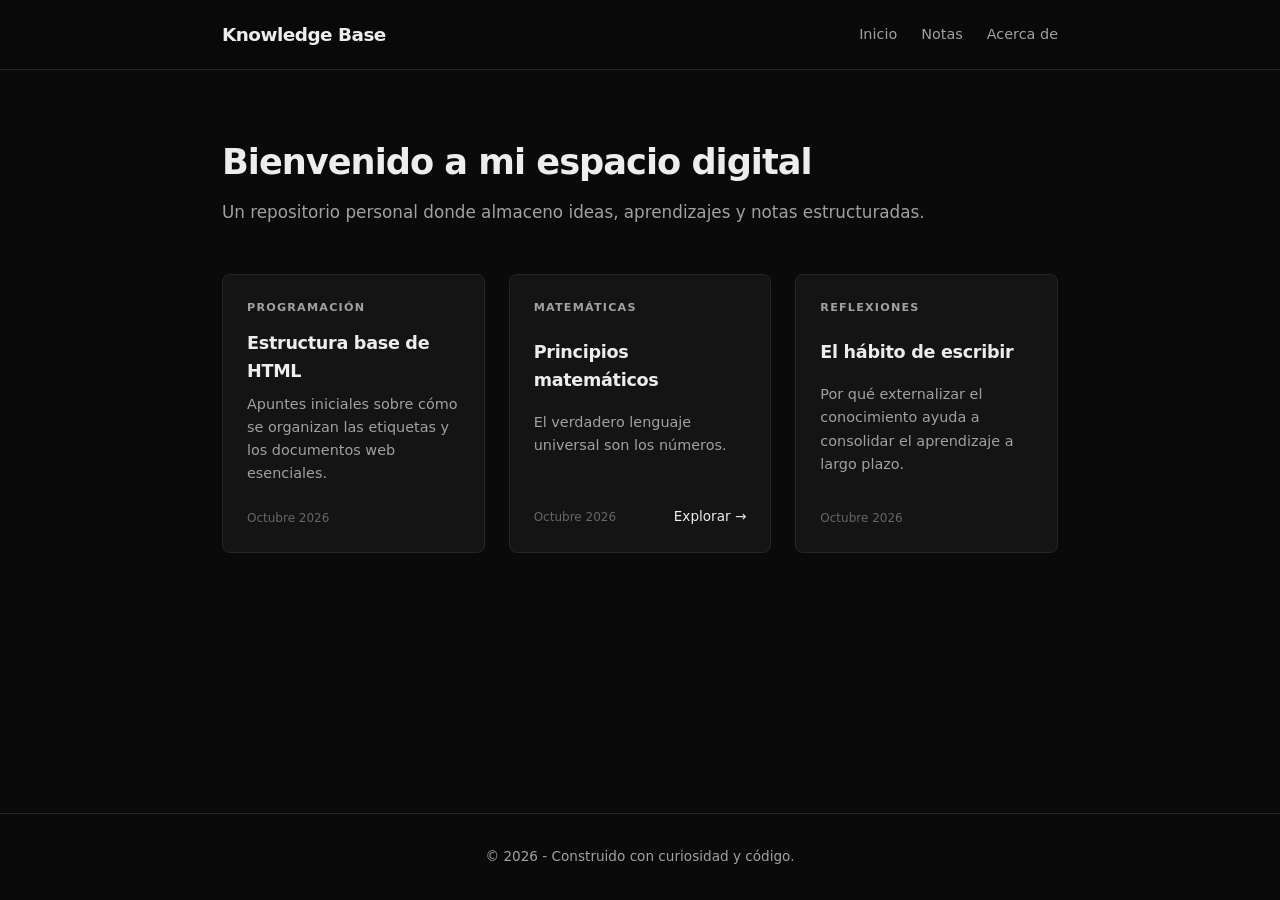
==== index.html @ d9e1a801 "Add files via upload" ====
<!DOCTYPE html>
<html lang="es">
<head>
    <meta charset="UTF-8">
    <meta name="viewport" content="width=device-width, initial-scale=1.0">
    <title>Mi Base de Conocimiento</title>
    <!-- Enlace al archivo CSS externo -->
    <link rel="stylesheet" href="style.css">
</head>
<body>
    <!-- Cabecera de la página -->
    <header class="site-header">
        <div class="container">
            <h1 class="logo">Knowledge Base</h1>
            <nav class="nav-links">
                <a href="#inicio">Inicio</a>
                <a href="#notas">Notas</a>
                <a href="#acerca">Acerca de</a>
            </nav>
        </div>
    </header>

    <!-- Contenido Principal -->
    <main class="main-content container">
        <section id="inicio" class="hero">
            <h2>Bienvenido a mi espacio digital</h2>
            <p>Un repositorio personal donde almaceno ideas, aprendizajes y notas estructuradas.</p>
        </section>

        <!-- Cuadrícula de Notas / Artículos -->
        <section id="notas" class="knowledge-grid">
            <article class="card">
                <span class="tag">Programación</span>
                <h3>Estructura base de HTML</h3>
                <p>Apuntes iniciales sobre cómo se organizan las etiquetas y los documentos web esenciales.</p>
                <span class="date">Octubre 2026</span>
            </article>

			<article class="card">
			    <span class="tag">Matemáticas</span>
			    <h3>Principios matemáticos</h3>
			    <p>El verdadero lenguaje universal son los números.</p>
			    <div class="card-footer">
			        <span class="date">Octubre 2026</span>
			        <a href="Matematicas.html" class="action-link">Explorar &rarr;</a>
			    </div>
			</article>

            <article class="card">
                <span class="tag">Reflexiones</span>
                <h3>El hábito de escribir</h3>
                <p>Por qué externalizar el conocimiento ayuda a consolidar el aprendizaje a largo plazo.</p>
                <span class="date">Octubre 2026</span>
            </article>
        </section>
    </main>

    <!-- Pie de página -->
    <footer class="site-footer">
        <div class="container">
            <p>&copy; 2026 - Construido con curiosidad y código.</p>
        </div>
    </footer>
</body>
</html>
---- style.css ----
/* Variables y Configuración Global */
:root {
    --bg-color: #0a0a0a;
    --card-bg: #141414;
    --text-primary: #ededed;
    --text-secondary: #a1a1a1;
    --border-color: #262626;
    --font-sans: system-ui, -apple-system, BlinkMacSystemFont, 'Segoe UI', Roboto, Oxygen, Ubuntu, Cantarell, sans-serif;
}

* {
    margin: 0;
    padding: 0;
    box-sizing: border-box;
}

body {
    background-color: var(--bg-color);
    color: var(--text-primary);
    font-family: var(--font-sans);
    line-height: 1.6;
    display: flex;
    flex-direction: column;
    min-height: 100vh;
}

/* Contenedor principal para centrar contenido */
.container {
    width: 100%;
    max-width: 900px;
    margin: 0 auto;
    padding: 0 2rem;
}

/* Cabecera fija y minimalista */
.site-header {
    border-bottom: 1px solid var(--border-color);
    padding: 1.25rem 0;
    background-color: rgba(10, 10, 10, 0.85);
    backdrop-filter: blur(8px);
    position: sticky;
    top: 0;
    z-index: 10;
}

.site-header .container {
    display: flex;
    justify-content: space-between;
    align-items: center;
}

.logo {
    font-size: 1.15rem;
    font-weight: 600;
    letter-spacing: -0.5px;
    color: var(--text-primary);
}

.nav-links {
    display: flex;
    gap: 1.5rem;
}

.nav-links a {
    color: var(--text-secondary);
    text-decoration: none;
    font-size: 0.9rem;
    transition: color 0.2s ease;
}

.nav-links a:hover {
    color: var(--text-primary);
}

/* Sección Hero / Bienvenida */
.main-content {
    flex: 1;
    padding-top: 4rem;
    padding-bottom: 4rem;
}

.hero {
    margin-bottom: 3rem;
}

.hero h2 {
    font-size: 2.2rem;
    font-weight: 700;
    letter-spacing: -1px;
    margin-bottom: 0.5rem;
}

.hero p {
    color: var(--text-secondary);
    font-size: 1.05rem;
}

/* Cuadrícula de Tarjetas */
.knowledge-grid {
    display: grid;
    grid-template-columns: repeat(auto-fill, minmax(260px, 1fr));
    gap: 1.5rem;
}

.card {
    background-color: var(--card-bg);
    border: 1px solid var(--border-color);
    border-radius: 8px;
    padding: 1.5rem;
    display: flex;
    flex-direction: column;
    justify-content: space-between;
    transition: border-color 0.2s ease, transform 0.2s ease;
}

.card:hover {
    border-color: #404040;
    transform: translateY(-2px);
}

.tag {
    font-size: 0.7rem;
    text-transform: uppercase;
    letter-spacing: 1.2px;
    color: var(--text-secondary);
    margin-bottom: 0.75rem;
    font-weight: 600;
}

.card h3 {
    font-size: 1.1rem;
    font-weight: 600;
    margin-bottom: 0.5rem;
    letter-spacing: -0.3px;
}

.card p {
    color: var(--text-secondary);
    font-size: 0.9rem;
    margin-bottom: 1.5rem;
}

.date {
    font-size: 0.75rem;
    color: #666;
}

/* Pie de página */
.site-footer {
    border-top: 1px solid var(--border-color);
    padding: 2rem 0;
    text-align: center;
    color: var(--text-secondary);
    font-size: 0.85rem;
}

.card-footer {
    display: flex;
    justify-content: space-between;
    align-items: center;
    margin-top: 1rem;
}

.action-link {
    color: var(--text-primary);
    text-decoration: none;
    font-size: 0.85rem;
    font-weight: 500;
    transition: opacity 0.2s ease;
}

.action-link:hover {
    opacity: 0.7;
}
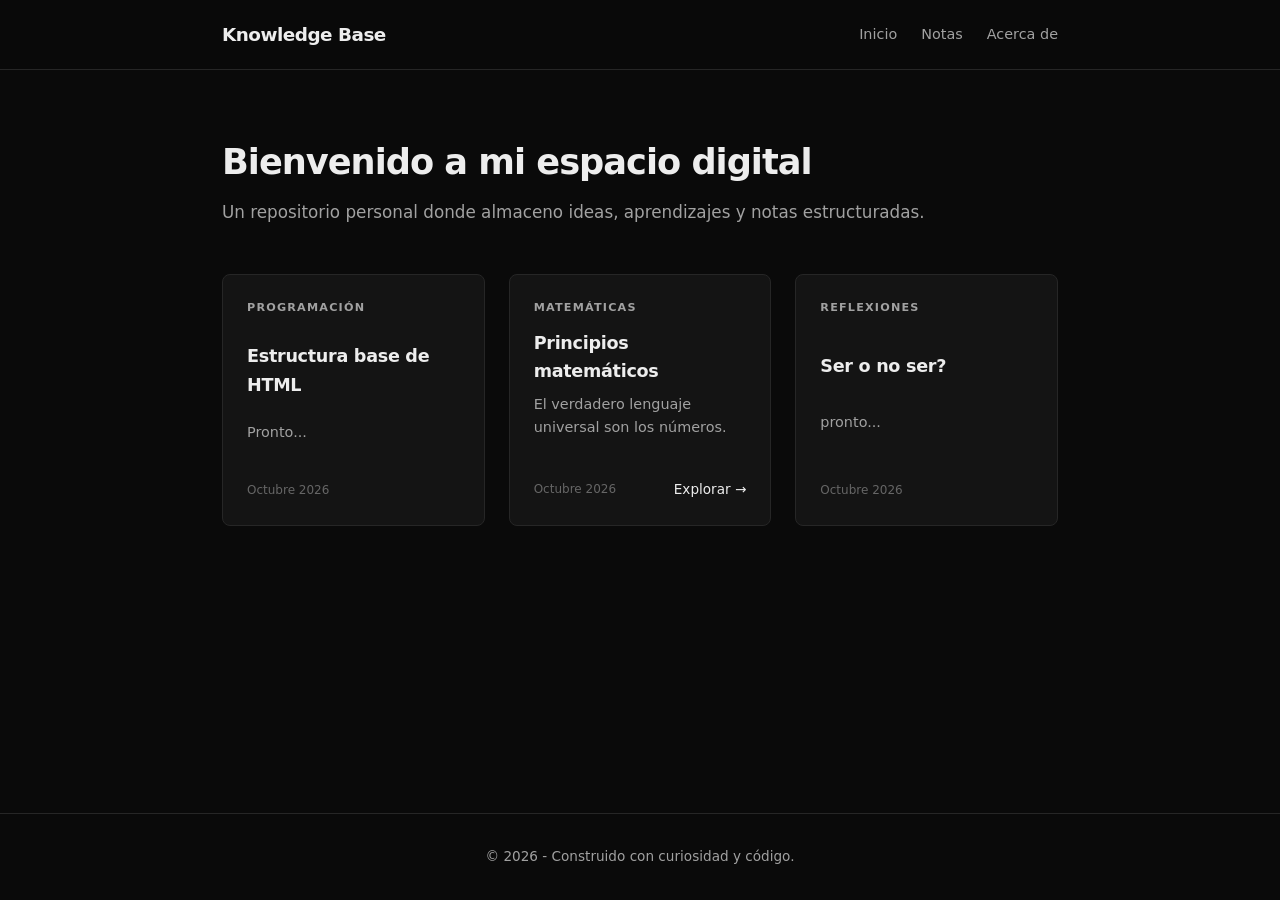
==== commit b2c1820b: "Add files via upload" ====
--- a/index.html
+++ b/index.html
@@ -32,7 +32,7 @@
             <article class="card">
                 <span class="tag">Programación</span>
                 <h3>Estructura base de HTML</h3>
-                <p>Apuntes iniciales sobre cómo se organizan las etiquetas y los documentos web esenciales.</p>
+                <p>Pronto...</p>
                 <span class="date">Octubre 2026</span>
             </article>
 
@@ -48,8 +48,8 @@
 
             <article class="card">
                 <span class="tag">Reflexiones</span>
-                <h3>El hábito de escribir</h3>
-                <p>Por qué externalizar el conocimiento ayuda a consolidar el aprendizaje a largo plazo.</p>
+                <h3>Ser o no ser?</h3>
+                <p>pronto...</p>
                 <span class="date">Octubre 2026</span>
             </article>
         </section>
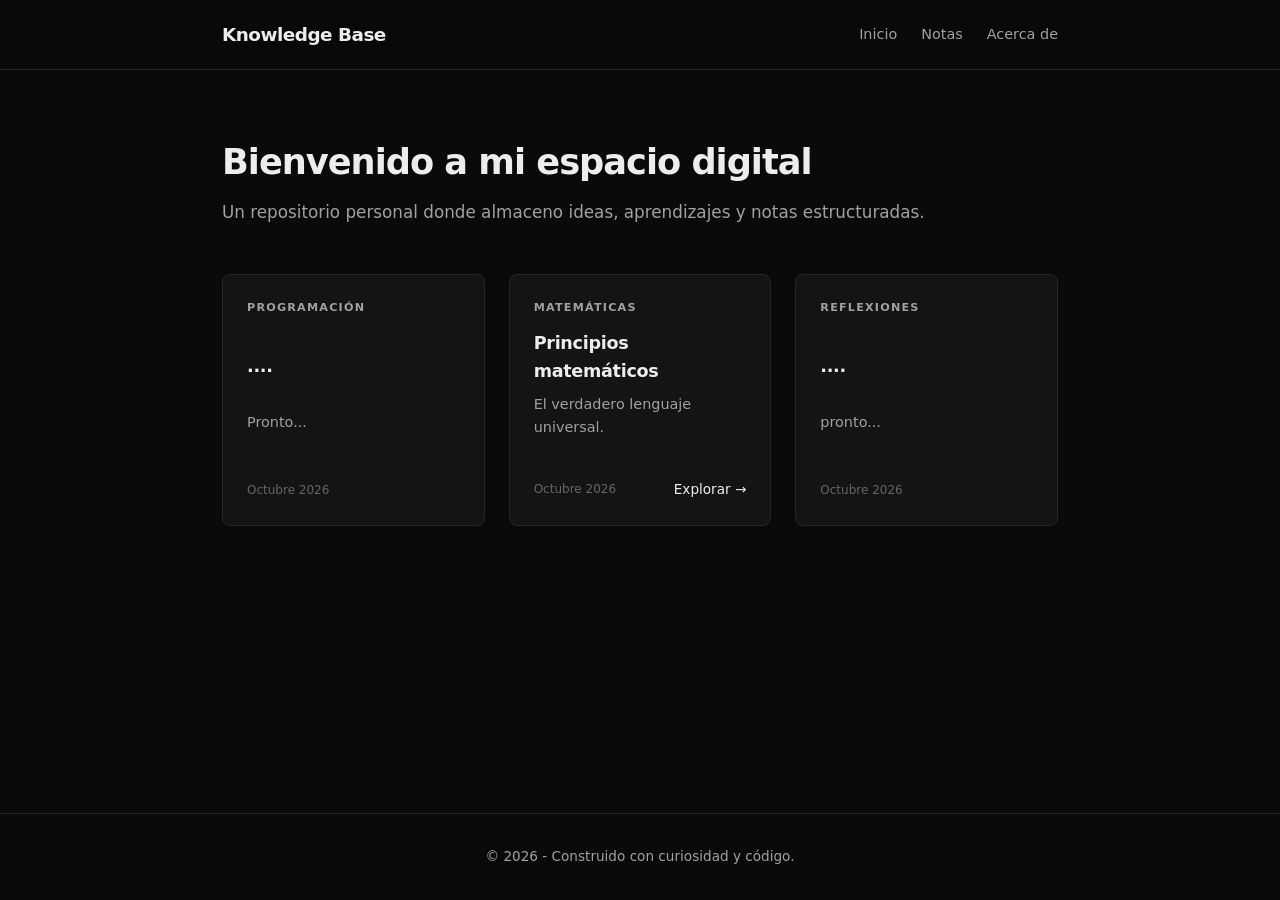
==== commit 502ed31f: "Add files via upload" ====
--- a/index.html
+++ b/index.html
@@ -31,7 +31,7 @@
         <section id="notas" class="knowledge-grid">
             <article class="card">
                 <span class="tag">Programación</span>
-                <h3>Estructura base de HTML</h3>
+                <h3>....</h3>
                 <p>Pronto...</p>
                 <span class="date">Octubre 2026</span>
             </article>
@@ -39,7 +39,7 @@
 			<article class="card">
 			    <span class="tag">Matemáticas</span>
 			    <h3>Principios matemáticos</h3>
-			    <p>El verdadero lenguaje universal son los números.</p>
+			    <p>El verdadero lenguaje universal.</p>
 			    <div class="card-footer">
 			        <span class="date">Octubre 2026</span>
 			        <a href="Matematicas.html" class="action-link">Explorar &rarr;</a>
@@ -48,7 +48,7 @@
 
             <article class="card">
                 <span class="tag">Reflexiones</span>
-                <h3>Ser o no ser?</h3>
+                <h3>....</h3>
                 <p>pronto...</p>
                 <span class="date">Octubre 2026</span>
             </article>
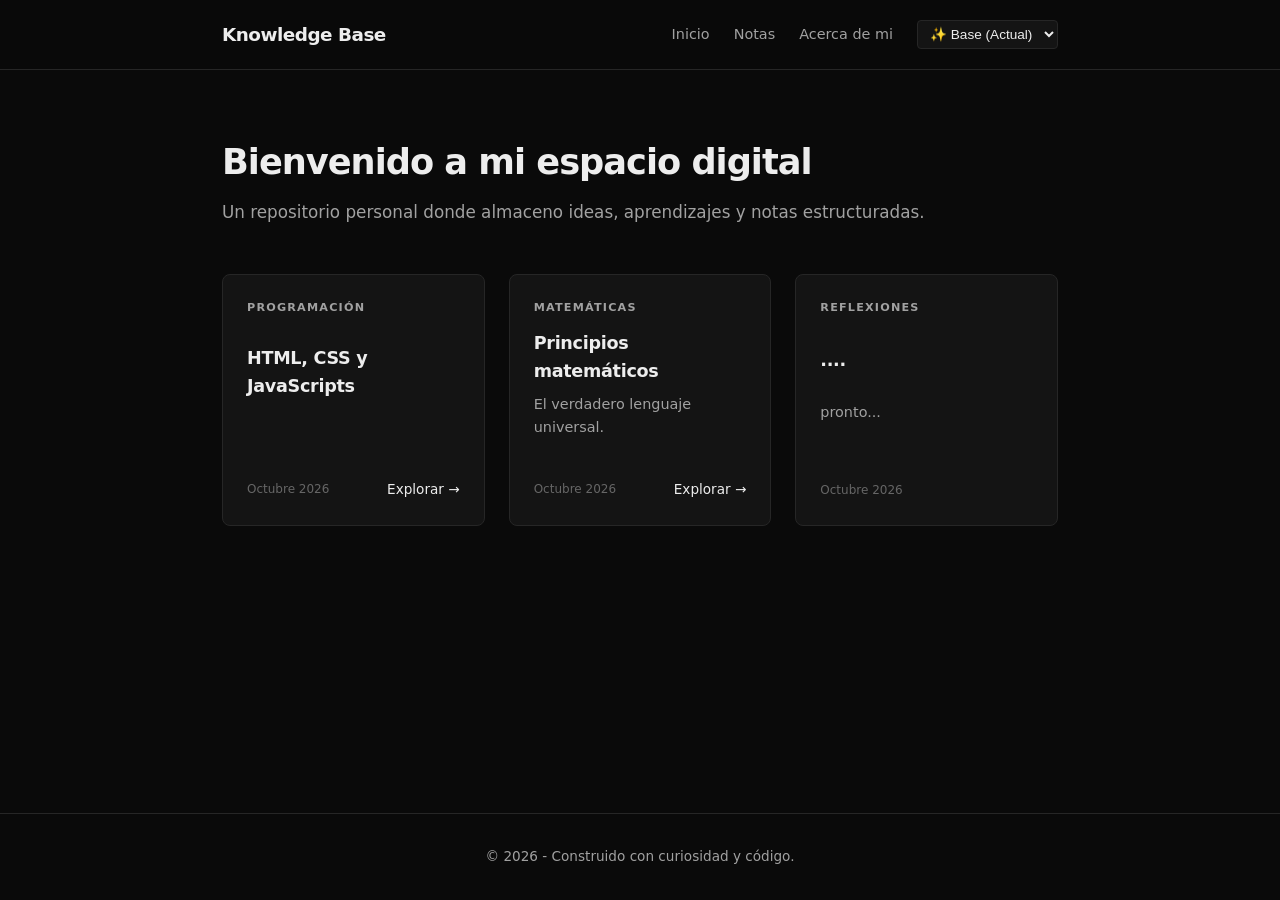
==== commit 48a5ae47: "Add files via upload" ====
--- a/index.html
+++ b/index.html
@@ -4,8 +4,239 @@
     <meta charset="UTF-8">
     <meta name="viewport" content="width=device-width, initial-scale=1.0">
     <title>Mi Base de Conocimiento</title>
-    <!-- Enlace al archivo CSS externo -->
-    <link rel="stylesheet" href="style.css">
+    
+    <!-- Script para el manejo del cambio de temas -->
+    <script>
+        function cambiarTema(tema) {
+            document.documentElement.classList.remove('theme-fallout', 'theme-cyberpunk');
+            if (tema !== 'default') {
+                document.documentElement.classList.add('theme-' + tema);
+            }
+            localStorage.setItem('user-theme', tema);
+        }
+        
+        (function() {
+            const temaGuardado = localStorage.getItem('user-theme') || 'default';
+            if (temaGuardado !== 'default') {
+                document.documentElement.classList.add('theme-' + temaGuardado);
+            }
+            window.addEventListener('DOMContentLoaded', () => {
+                const selector = document.getElementById('theme-selector');
+                if (selector) selector.value = temaGuardado;
+            });
+        })();
+    </script>
+
+    <style>
+        /* Variables y Configuración Global (Base + Temas) */
+        :root {
+            --bg-color: #0a0a0a;
+            --card-bg: #141414;
+            --text-primary: #ededed;
+            --text-secondary: #a1a1a1;
+            --border-color: #262626;
+            --font-sans: system-ui, -apple-system, BlinkMacSystemFont, 'Segoe UI', Roboto, Oxygen, Ubuntu, Cantarell, sans-serif;
+            --accent-hover: #404040;
+        }
+
+        html.theme-fallout {
+            --bg-color: #050f05;
+            --card-bg: #0c1c0c;
+            --text-primary: #33ff33;
+            --text-secondary: #1ea746;
+            --border-color: #1b4d1b;
+            --accent-hover: #22c55e;
+        }
+
+        html.theme-cyberpunk {
+            --bg-color: #080314;
+            --card-bg: #14082c;
+            --text-primary: #00f0ff;
+            --text-secondary: #c77dff;
+            --border-color: #ff007f;
+            --accent-hover: #ff007f;
+        }
+
+        * {
+            margin: 0;
+            padding: 0;
+            box-sizing: border-box;
+        }
+
+        body {
+            background-color: var(--bg-color);
+            color: var(--text-primary);
+            font-family: var(--font-sans);
+            line-height: 1.6;
+            display: flex;
+            flex-direction: column;
+            min-height: 100vh;
+        }
+
+        /* Contenedor principal para centrar contenido */
+        .container {
+            width: 100%;
+            max-width: 900px;
+            margin: 0 auto;
+            padding: 0 2rem;
+        }
+
+        /* Cabecera fija y minimalista */
+        .site-header {
+            border-bottom: 1px solid var(--border-color);
+            padding: 1.25rem 0;
+            background-color: rgba(10, 10, 10, 0.85);
+            backdrop-filter: blur(8px);
+            position: sticky;
+            top: 0;
+            z-index: 10;
+        }
+
+        .site-header .container {
+            display: flex;
+            justify-content: space-between;
+            align-items: center;
+            flex-wrap: wrap;
+            gap: 1rem;
+        }
+
+        .logo {
+            font-size: 1.15rem;
+            font-weight: 600;
+            letter-spacing: -0.5px;
+            color: var(--text-primary);
+        }
+
+        .nav-links {
+            display: flex;
+            gap: 1.5rem;
+            align-items: center;
+            flex-wrap: wrap;
+        }
+
+        .nav-links a {
+            color: var(--text-secondary);
+            text-decoration: none;
+            font-size: 0.9rem;
+            transition: color 0.2s ease;
+        }
+
+        .nav-links a:hover {
+            color: var(--text-primary);
+        }
+
+        /* Selector de temas personalizado */
+        .select-custom {
+            background: var(--card-bg);
+            color: var(--text-primary);
+            border: 1px solid var(--border-color);
+            padding: 0.3rem 0.5rem;
+            border-radius: 4px;
+            font-size: 0.85rem;
+            cursor: pointer;
+        }
+
+        /* Sección Hero / Bienvenida */
+        .main-content {
+            flex: 1;
+            padding-top: 4rem;
+            padding-bottom: 4rem;
+        }
+
+        .hero {
+            margin-bottom: 3rem;
+        }
+
+        .hero h2 {
+            font-size: 2.2rem;
+            font-weight: 700;
+            letter-spacing: -1px;
+            margin-bottom: 0.5rem;
+        }
+
+        .hero p {
+            color: var(--text-secondary);
+            font-size: 1.05rem;
+        }
+
+        /* Cuadrícula de Tarjetas */
+        .knowledge-grid {
+            display: grid;
+            grid-template-columns: repeat(auto-fill, minmax(260px, 1fr));
+            gap: 1.5rem;
+        }
+
+        .card {
+            background-color: var(--card-bg);
+            border: 1px solid var(--border-color);
+            border-radius: 8px;
+            padding: 1.5rem;
+            display: flex;
+            flex-direction: column;
+            justify-content: space-between;
+            transition: border-color 0.2s ease, transform 0.2s ease;
+        }
+
+        .card:hover {
+            border-color: var(--accent-hover);
+            transform: translateY(-2px);
+        }
+
+        .tag {
+            font-size: 0.7rem;
+            text-transform: uppercase;
+            letter-spacing: 1.2px;
+            color: var(--text-secondary);
+            margin-bottom: 0.75rem;
+            font-weight: 600;
+        }
+
+        .card h3 {
+            font-size: 1.1rem;
+            font-weight: 600;
+            margin-bottom: 0.5rem;
+            letter-spacing: -0.3px;
+        }
+
+        .card p {
+            color: var(--text-secondary);
+            font-size: 0.9rem;
+            margin-bottom: 1.5rem;
+        }
+
+        .date {
+            font-size: 0.75rem;
+            color: #666;
+        }
+
+        /* Pie de página */
+        .site-footer {
+            border-top: 1px solid var(--border-color);
+            padding: 2rem 0;
+            text-align: center;
+            color: var(--text-secondary);
+            font-size: 0.85rem;
+        }
+
+        .card-footer {
+            display: flex;
+            justify-content: space-between;
+            align-items: center;
+            margin-top: 1rem;
+        }
+
+        .action-link {
+            color: var(--text-primary);
+            text-decoration: none;
+            font-size: 0.85rem;
+            font-weight: 500;
+            transition: opacity 0.2s ease;
+        }
+
+        .action-link:hover {
+            opacity: 0.7;
+        }
+    </style>
 </head>
 <body>
     <!-- Cabecera de la página -->
@@ -15,7 +246,14 @@
             <nav class="nav-links">
                 <a href="#inicio">Inicio</a>
                 <a href="#notas">Notas</a>
-                <a href="#acerca">Acerca de</a>
+                <a href="#acerca">Acerca de mi</a>
+
+                <!-- Selector de Temas -->
+                <select id="theme-selector" onchange="cambiarTema(this.value)" class="select-custom">
+                    <option value="default">✨ Base (Actual)</option>
+                    <option value="fallout">🟢 Fallout</option>
+                    <option value="cyberpunk">🟣 Cyberpunk</option>
+                </select>
             </nav>
         </div>
     </header>
@@ -31,26 +269,31 @@
         <section id="notas" class="knowledge-grid">
             <article class="card">
                 <span class="tag">Programación</span>
-                <h3>....</h3>
-                <p>Pronto...</p>
-                <span class="date">Octubre 2026</span>
+                <h3>HTML, CSS y JavaScripts</h3>
+                <p></p>
+                <div class="card-footer">
+                    <span class="date">Octubre 2026</span>
+                    <a href="prog.html" class="action-link">Explorar &rarr;</a>
+                </div>
             </article>
 
-			<article class="card">
-			    <span class="tag">Matemáticas</span>
-			    <h3>Principios matemáticos</h3>
-			    <p>El verdadero lenguaje universal.</p>
-			    <div class="card-footer">
-			        <span class="date">Octubre 2026</span>
-			        <a href="Matematicas.html" class="action-link">Explorar &rarr;</a>
-			    </div>
-			</article>
+            <article class="card">
+                <span class="tag">Matemáticas</span>
+                <h3>Principios matemáticos</h3>
+                <p>El verdadero lenguaje universal.</p>
+                <div class="card-footer">
+                    <span class="date">Octubre 2026</span>
+                    <a href="Matematicas.html" class="action-link">Explorar &rarr;</a>
+                </div>
+            </article>
 
             <article class="card">
                 <span class="tag">Reflexiones</span>
                 <h3>....</h3>
                 <p>pronto...</p>
-                <span class="date">Octubre 2026</span>
+                <div class="card-footer">
+                    <span class="date">Octubre 2026</span>
+                </div>
             </article>
         </section>
     </main>
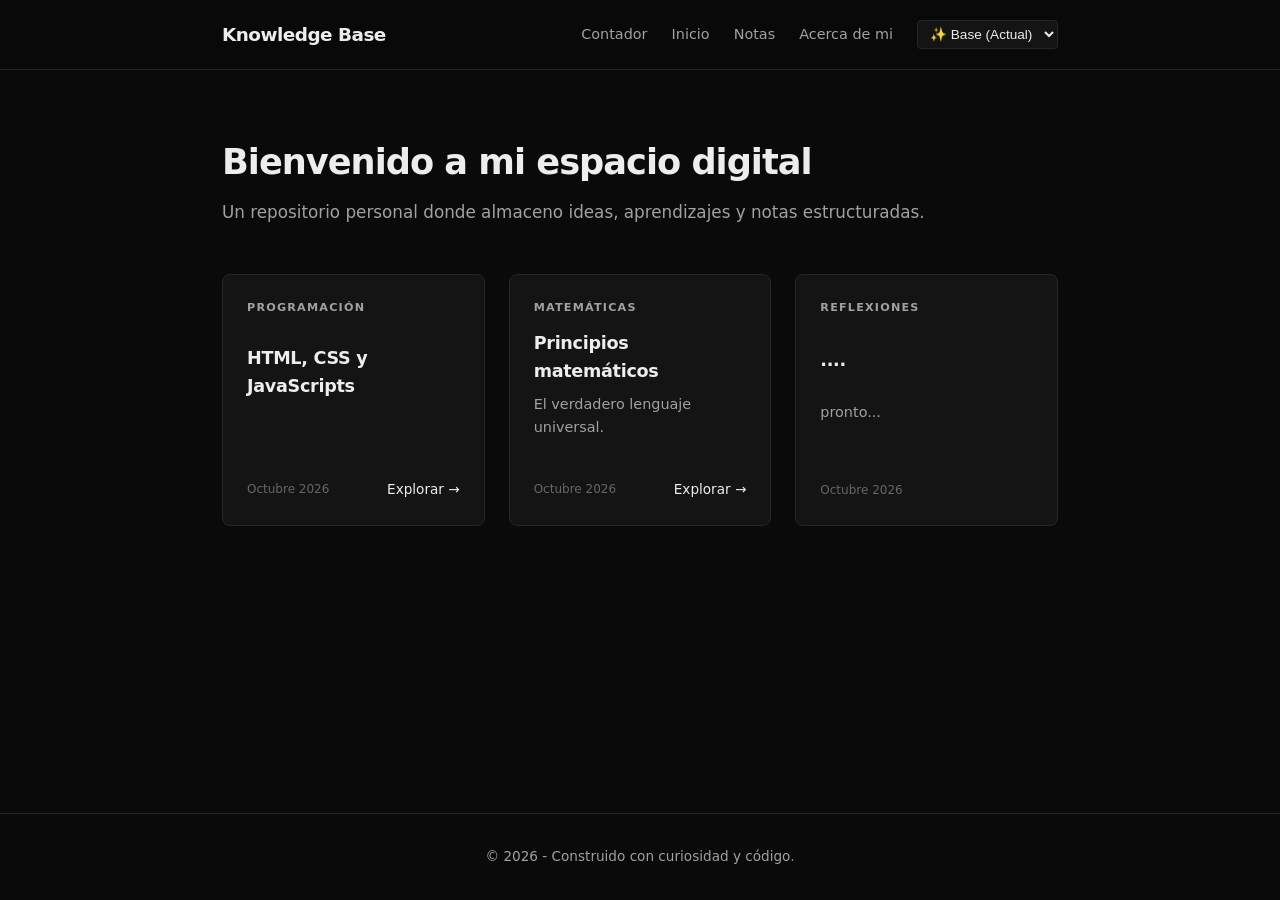
==== commit 262468cd: "Update index.html" ====
--- a/index.html
+++ b/index.html
@@ -244,6 +244,7 @@
         <div class="container">
             <h1 class="logo">Knowledge Base</h1>
             <nav class="nav-links">
+                <a href="contador.html">Contador</a>
                 <a href="#inicio">Inicio</a>
                 <a href="#notas">Notas</a>
                 <a href="#acerca">Acerca de mi</a>
@@ -257,6 +258,8 @@
             </nav>
         </div>
     </header>
+
+
 
     <!-- Contenido Principal -->
     <main class="main-content container">
@@ -305,4 +308,4 @@
         </div>
     </footer>
 </body>
-</html>+</html>
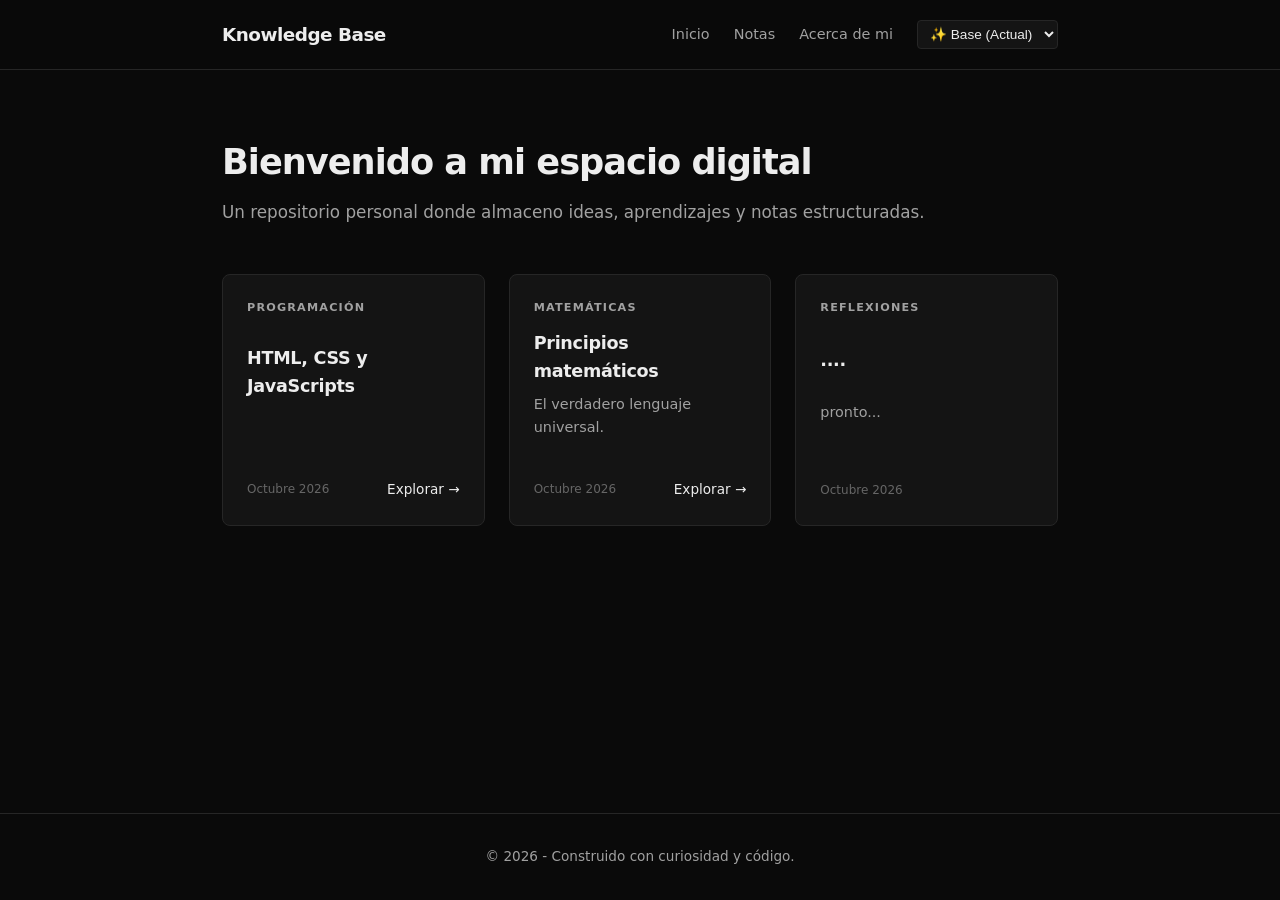
==== commit 58f785cd: "Update index.html" ====
--- a/index.html
+++ b/index.html
@@ -244,7 +244,6 @@
         <div class="container">
             <h1 class="logo">Knowledge Base</h1>
             <nav class="nav-links">
-                <a href="contador.html">Contador</a>
                 <a href="#inicio">Inicio</a>
                 <a href="#notas">Notas</a>
                 <a href="#acerca">Acerca de mi</a>
